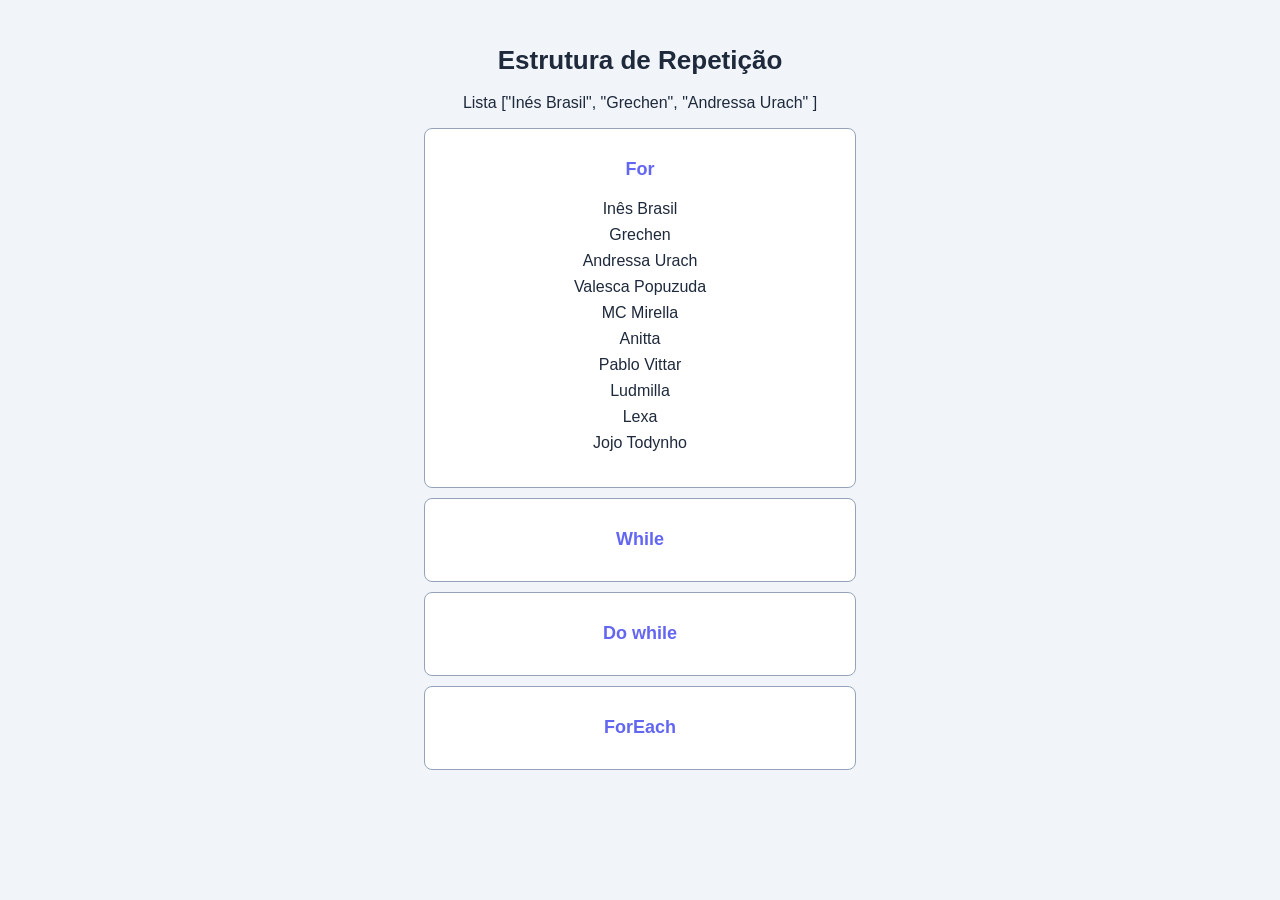
==== 17-06/ex.02/index.html @ 66649fcf "aula dia 22/06 operadores e operadores" ====
<!DOCTYPE html>
<html lang="pt-br">
<head>
    <meta charset="UTF-8">
    <meta name="viewport" content="width=device-width, initial-scale=1.0">
    <link rel="stylesheet" href="style.css">
    <script src="/17-06/ex.02/script.js" defer></script>
    <title>Document</title>
</head>
<body>
    <h1>Estrutura de Repetição</h1>
<p class="lista-original">Lista ["Inés Brasil", "Grechen", "Andressa Urach" ]</p>
<div class="caixa">
    <h2>For</h2>
    <ul id="lista1"></ul>
</div>
<div class="caixa">
    <h2>While</h2>
    <ul class="lista2"></ul>
</div>
<div class="caixa">
    <h2>Do while</h2>
    <ul class="lista3"></ul>
</div>
<div class="caixa">
    <h2>ForEach</h2>
    <ul class="lista4"></ul>
</div>
</body>
</html>
---- 17-06/ex.02/style.css ----
body{
    background-color: #f1f5f9;
    color: #1e293b;
    font-family: Arial, sans-serif;
    text-align: center;
    padding: 20px;
}

h1{
    font-size: 26px;
}
/* A lista que vamos percorrer (mostrada no topo) */

.lista-orifinal {
    font-size: 18px;
    margin-bottom: 20px;
}

.caixa{
    background-color: white;
    border: 1px solid #94a3b8;
    border-radius: 8px;
    padding: 15px;
    margin: 10px auto;
    max-width: 400px;
}

.caixa h2{
    font-size: 18px;
    color: #6366f1;
}
/* Lista de nome dentro de cada caixa */

ul{
    list-style: none;
    padding: 0;
    font-size: 16px;
}

li{
    padding: 4px;
}
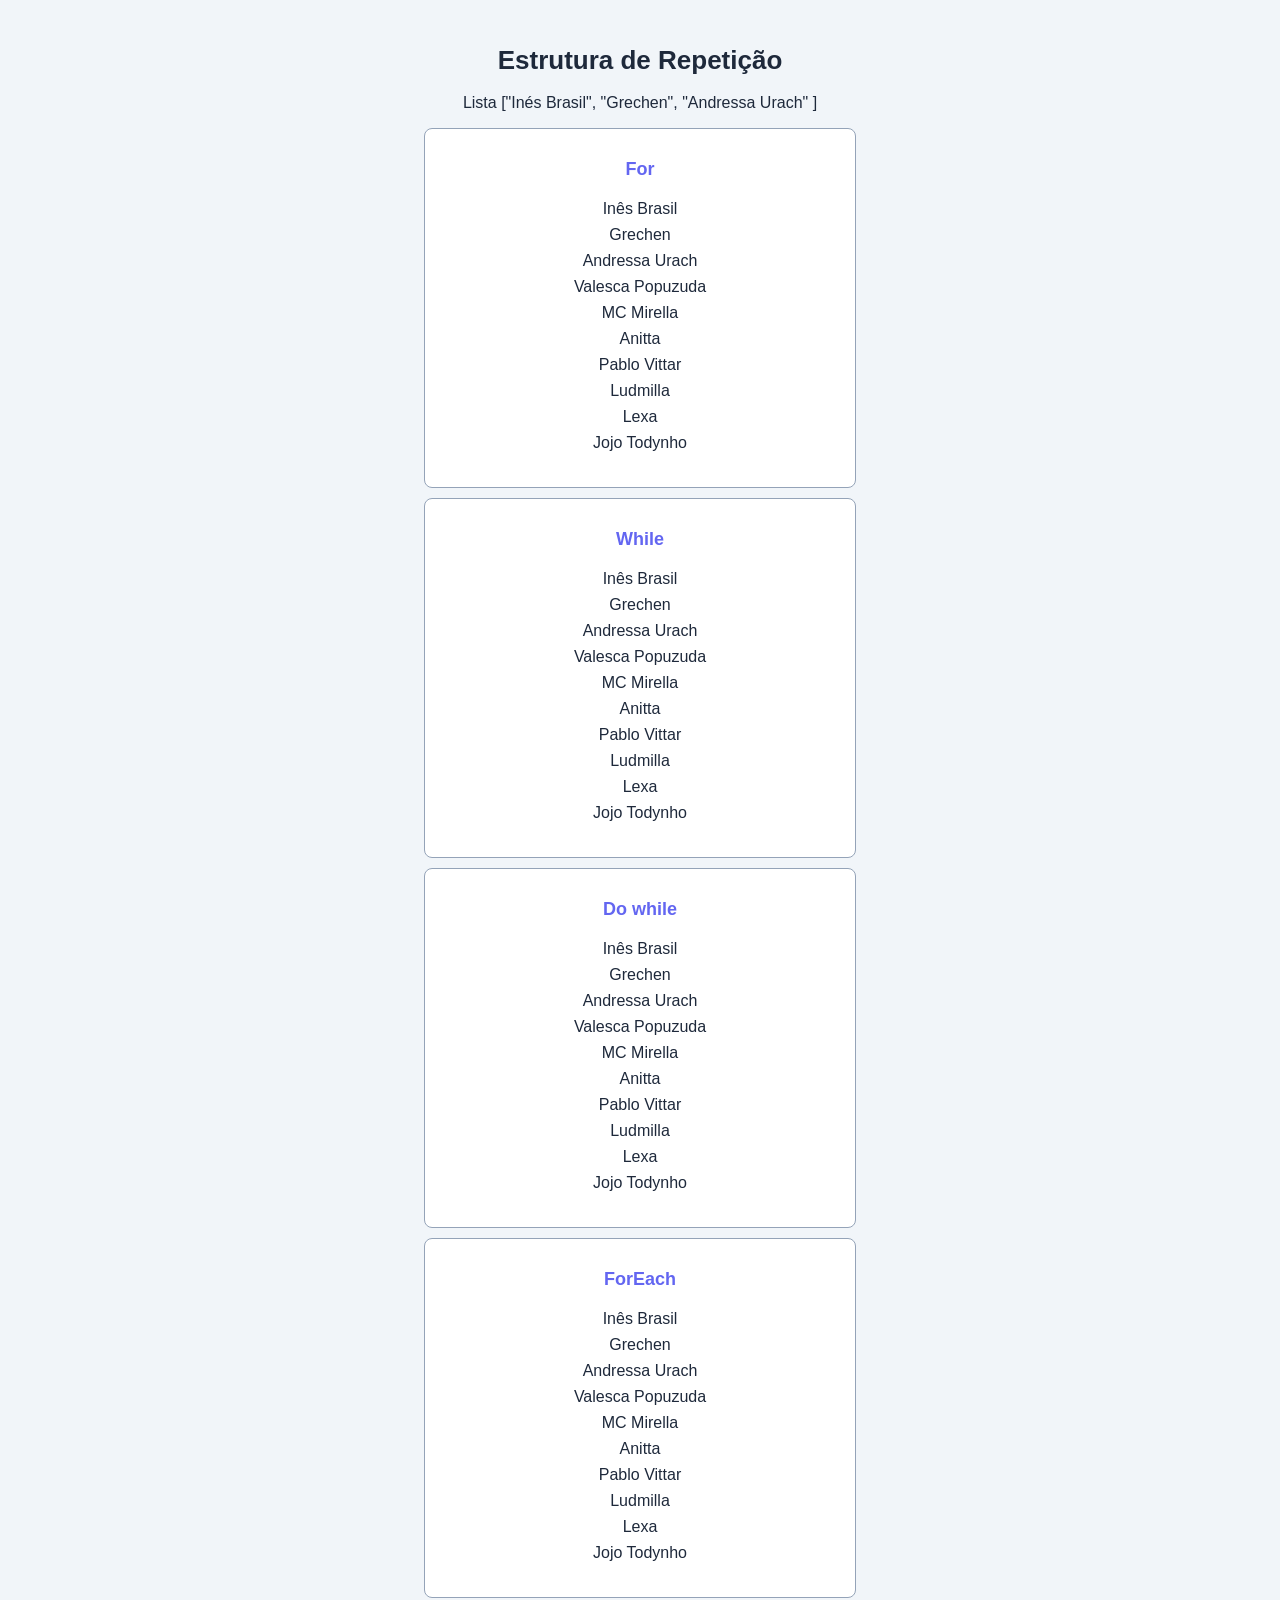
==== commit 9e51d1f1: "corrigindo problema no script.js do array artistas" ====
--- a/17-06/ex.02/index.html
+++ b/17-06/ex.02/index.html
@@ -16,15 +16,15 @@
 </div>
 <div class="caixa">
     <h2>While</h2>
-    <ul class="lista2"></ul>
+    <ul id="lista2"></ul>
 </div>
 <div class="caixa">
     <h2>Do while</h2>
-    <ul class="lista3"></ul>
+    <ul id="lista3"></ul>
 </div>
 <div class="caixa">
     <h2>ForEach</h2>
-    <ul class="lista4"></ul>
+    <ul id="lista4"></ul>
 </div>
 </body>
 </html>
